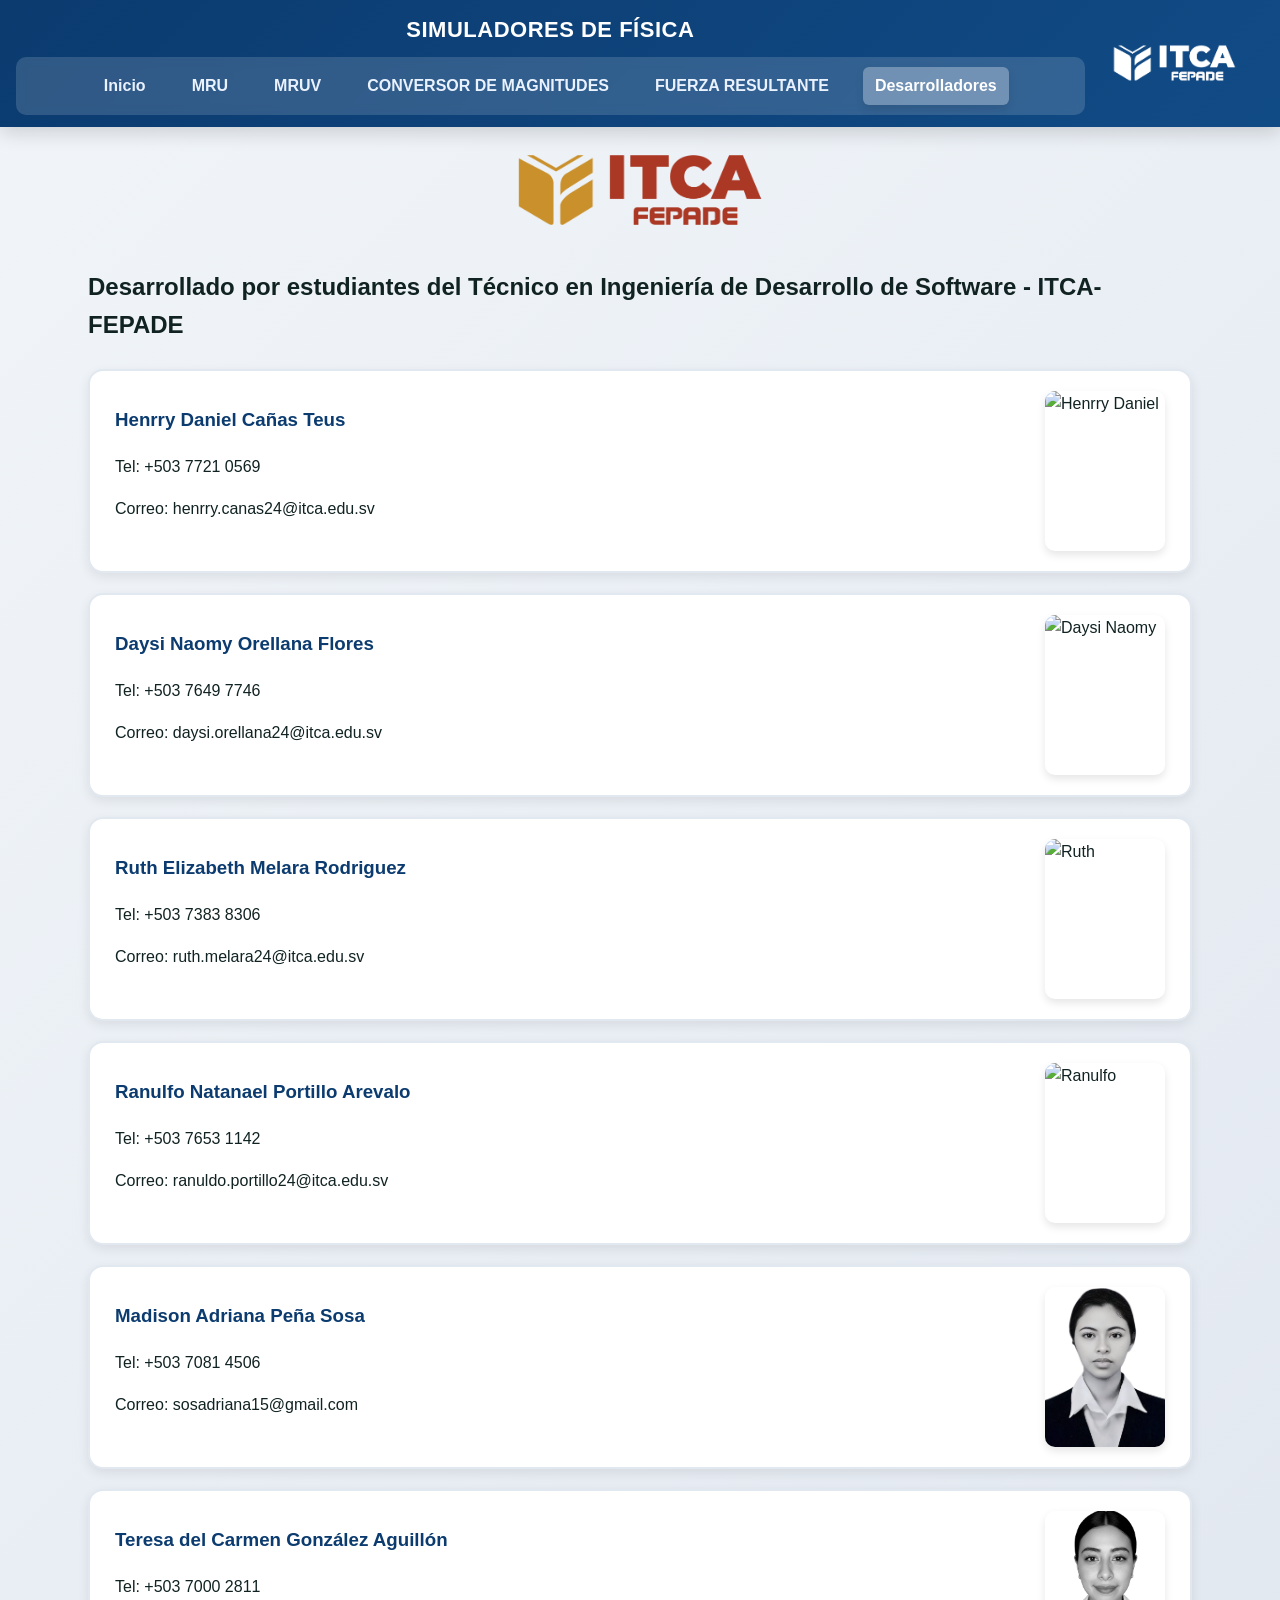
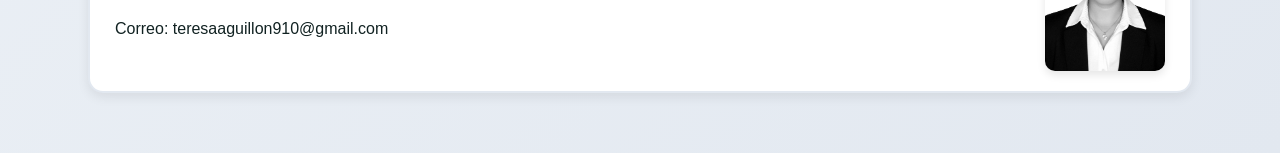
==== desarrolladores.html @ c3fda98b "Version 2" ====
<!DOCTYPE html>
<html lang="es">
<head>
  <meta charset="utf-8" />
  <meta name="viewport" content="width=device-width,initial-scale=1" />
  <title>Desarrolladores</title>
  <link rel="stylesheet" href="css/styles.css">
</head>

<body>
  <header>
    <div class="header-content">
      <div class="title">SIMULADORES DE FÍSICA</div>
      <nav>
        <a href="index.html">Inicio</a>
        <a href="mru.html">MRU</a>
        <a href="mruv.html">MRUV</a>
        <a href="magnitudesfisicas.html">CONVERSOR DE MAGNITUDES</a>
        <a href="fuerzaresultante.html">FUERZA RESULTANTE</a>
        <a class="active" href="desarrolladores.html">Desarrolladores</a>
      </nav>
    </div>
    <img src="img/logoitca.png" alt="logoitca" class="header-logo">
  </header>

  <main>
    <section class="section" style="padding:30px;">
      <div class="dev-logo">
        <img src="img/logoitca.png" alt="logoitca">
      </div>
      <h2>Desarrollado por estudiantes del Técnico en Ingeniería de Desarrollo de Software - ITCA-FEPADE</h2>
      
      <div class="dev-container">
        <div class="dev-card">
          <div class="dev-info">
            <h3>Henrry Daniel Cañas Teus</h3>
            <p>Tel: +503 7721 0569</p>
            <p>Correo: henrry.canas24@itca.edu.sv</p>
          </div>
          <img src="imagenes/ana.jpg" alt="Henrry Daniel">
        </div>

        <div class="dev-card">
          <div class="dev-info">
            <h3>Daysi Naomy Orellana Flores</h3>
            <p>Tel: +503 7649 7746</p>
            <p>Correo: daysi.orellana24@itca.edu.sv</p>
          </div>
          <img src="imagenes/carlos.jpg" alt="Daysi Naomy">
        </div>

        <div class="dev-card">
          <div class="dev-info">
            <h3>Ruth Elizabeth Melara Rodriguez</h3>
            <p>Tel: +503 7383 8306</p>
            <p>Correo: ruth.melara24@itca.edu.sv</p>
          </div>
          <img src="imagenes/sofia.jpg" alt="Ruth">
        </div>

        <div class="dev-card">
          <div class="dev-info">
            <h3>Ranulfo Natanael Portillo Arevalo</h3>
            <p>Tel: +503 7653 1142</p>
            <p>Correo: ranuldo.portillo24@itca.edu.sv</p>
          </div>
          <img src="imagenes/jose.jpg" alt="Ranulfo">
        </div>

        <div class="dev-card">
          <div class="dev-info">
            <h3>Madison Adriana Peña Sosa</h3>
            <p>Tel: +503 7081 4506</p>
            <p>Correo: sosadriana15@gmail.com</p>
          </div>
          <img src="img/madi.png" alt="Madison Adriana Peña Sosa">
        </div>

        <div class="dev-card">
          <div class="dev-info">
            <h3>Teresa del Carmen González Aguillón</h3>
            <p>Tel: +503 7000 2811</p>
            <p>Correo: teresaaguillon910@gmail.com</p>
          </div>
          <img src="img/tere.jpeg" alt="Teresa del Carmen González Aguillón">
        </div>
      </div>
    </section>
  </main>
</body>
</html>
---- css/styles.css ----
:root {
  --track-w: 1000px;
  --track-h: 140px;
  --car-w: 80px;
  --car-h: 60px;
  --margin-px: 60px;
}

/* 🔹 Reglas generales */
* { box-sizing: border-box; }

body {
  font-family: 'Segoe UI', Tahoma, Geneva, Verdana, sans-serif;
  background: linear-gradient(135deg, #f1f5f9, #e2e8f0);
  margin: 0;
  color: #122;
  line-height: 1.6;
}

/* 🔹 Encabezado */
header {
  position: fixed;
  top: 0; left: 0; right: 0;
  background: linear-gradient(135deg, #0b3b6f, #114b86);
  color: #fff;
  padding: 12px 16px;
  z-index: 1000;
  box-shadow: 0 6px 18px rgba(0,0,0,0.15);
  display: flex;
  justify-content: space-between;
  align-items: center;
}

.header-content {
  flex: 1;
}

header .title {
  font-size: 22px;
  font-weight: 700;
  display: block;
  text-align: center;
  letter-spacing: 0.5px;
}

/* Logo del ITCA en el header */
.header-logo {
  height: 40px;
  width: auto;
  filter: brightness(0) invert(1);
  transition: transform 0.3s ease;
}

.header-logo:hover {
  transform: scale(1.05);
}

/* 🔹 Menú centrado */
header nav {
  margin-top: 10px;
  background: rgba(255,255,255,0.15);
  padding: 10px 16px;
  border-radius: 10px;
  display: flex;
  justify-content: center;
  gap: 22px;
  align-items: center;
  backdrop-filter: blur(5px);
}

header nav a {
  color: #eaf2ff;
  text-decoration: none;
  cursor: pointer;
  font-weight: 600;
  transition: all 0.3s ease;
  padding: 6px 12px;
  border-radius: 6px;
}

header nav a:hover {
  background-color: rgba(255,255,255,0.2);
  transform: translateY(-2px);
}

header nav a.active {
  color: #fff;
  background-color: rgba(255,255,255,0.3);
  box-shadow: 0 4px 8px rgba(0,0,0,0.1);
}

/* 🔹 Contenido principal */
main {
  padding: 120px 18px 30px;
  max-width: 1200px;
  margin: 0 auto;
}

/* 🔹 Secciones de tarjetas */
.row {
  display: flex;
  gap: 16px;
  flex-wrap: wrap;
  align-items: flex-start;
}

.card {
  background: #fff;
  border-radius: 12px;
  padding: 18px;
  box-shadow: 0 8px 24px rgba(10,10,20,0.08);
  width: 340px;
  transition: transform 0.3s ease, box-shadow 0.3s ease;
}

.card:hover {
  transform: translateY(-5px);
  box-shadow: 0 12px 28px rgba(10,10,20,0.12);
}

.card h3 {
  margin: 0 0 12px;
  color: #0b3b6f;
  font-size: 18px;
  border-bottom: 2px solid #e2e8f0;
  padding-bottom: 8px;
}

/* 🔹 Formularios y botones */
label {
  font-size: 14px;
  color: #334155;
  display: block;
  margin-top: 8px;
  font-weight: 500;
}

input[type=number] {
  width: 100%;
  padding: 10px;
  border-radius: 8px;
  border: 1px solid #d6dde6;
  margin-top: 6px;
  font-size: 14px;
  transition: border 0.3s ease, box-shadow 0.3s ease;
}

input[type=number]:focus {
  outline: none;
  border-color: #0b63c6;
  box-shadow: 0 0 0 3px rgba(11, 99, 198, 0.1);
}

button {
  width: 100%;
  padding: 12px;
  border-radius: 8px;
  border: none;
  background: linear-gradient(135deg, #0b63c6, #0953a8);
  color: #fff;
  font-weight: 700;
  margin-top: 10px;
  cursor: pointer;
  transition: all 0.3s ease;
  font-size: 15px;
}

button:hover {
  transform: translateY(-2px);
  box-shadow: 0 6px 12px rgba(11, 99, 198, 0.3);
}

button.secondary {
  background: linear-gradient(135deg, #6c7a86, #5a6670);
}

button.secondary:hover {
  background: linear-gradient(135deg, #5a6670, #4a5568);
  box-shadow: 0 6px 12px rgba(108, 122, 134, 0.3);
}

button:disabled {
  background: #cbd5e1;
  cursor: not-allowed;
  transform: none;
  box-shadow: none;
}

/* 🔹 Pista y carro */
.track-wrap {
  flex: 1;
  min-width: 400px;
}

.track {
  width: var(--track-w);
  max-width: 100%;
  height: var(--track-h);
  background: linear-gradient(#d9e0e6, #c7d0da);
  border: 3px solid #243447;
  border-radius: 12px;
  position: relative;
  margin: 12px auto;
  overflow: visible;
  box-shadow: 0 4px 12px rgba(0,0,0,0.1);
}

.car {
  position: absolute;
  top: calc((var(--track-h) - var(--car-h)) / 2);
  width: var(--car-w);
  height: var(--car-h);
  transition: left 0.05s linear;
  z-index: 10;
}

/* 🔹 Nuevo diseño del carrito mejorado */
.car .body {
  width: 100%;
  height: 100%;
  background: linear-gradient(135deg, #e84c3d, #c0392b);
  border-radius: 12px 20px 8px 12px;
  box-shadow: 
    inset 0 6px 12px rgba(0,0,0,0.15),
    0 4px 8px rgba(0,0,0,0.2),
    0 8px 16px rgba(0,0,0,0.1);
  position: relative;
  overflow: hidden;
}

.car .body::before {
  content: '';
  position: absolute;
  top: 0;
  left: 0;
  right: 0;
  height: 40%;
  background: linear-gradient(to bottom, rgba(255,255,255,0.3), rgba(255,255,255,0.1));
  border-radius: 12px 20px 0 0;
}

.car .win {
  position: absolute;
  left: 12px;
  top: 10px;
  width: 40px;
  height: 24px;
  background: linear-gradient(135deg, #9ad0f7, #5fa8e8);
  border-radius: 4px;
  box-shadow: 0 2px 4px rgba(0,0,0,0.2);
  border: 1px solid rgba(255,255,255,0.3);
}

.car .win::after {
  content: '';
  position: absolute;
  top: 4px;
  left: 4px;
  right: 4px;
  bottom: 4px;
  background: rgba(255,255,255,0.2);
  border-radius: 2px;
}

.car .wheel {
  position: absolute;
  width: 18px;
  height: 18px;
  background: radial-gradient(circle at 30% 30%, #333, #000);
  border-radius: 50%;
  bottom: -9px;
  box-shadow: 0 2px 6px rgba(0,0,0,0.5);
  z-index: 5;
}

.car .wheel::after {
  content: '';
  position: absolute;
  top: 50%;
  left: 50%;
  transform: translate(-50%, -50%);
  width: 8px;
  height: 8px;
  background: #444;
  border-radius: 50%;
  box-shadow: 0 0 4px rgba(255,255,255,0.2);
}

.car .wheel.front { right: 8px; }
.car .wheel.back { left: 8px; }

.car .light {
  position: absolute;
  width: 6px;
  height: 10px;
  background: #ffeb3b;
  border-radius: 2px;
  top: 20px;
  right: -3px;
  box-shadow: 0 0 8px #ffeb3b;
}

/* 🔹 Marcas de pista */
.marks {
  position: absolute;
  left: 0; right: 0; bottom: 0;
  height: 36px;
  pointer-events: none;
}

.mark {
  position: absolute;
  height: 12px;
  width: 2px;
  background: #111;
  bottom: 18px;
}

.markLabel {
  position: absolute;
  bottom: 0;
  font-size: 12px;
  transform: translateX(-50%);
  font-weight: 500;
}

/* 🔹 Resultados */
.results p {
  margin: 8px 0;
  font-size: 14px;
  padding: 4px 0;
  border-bottom: 1px dashed #e2e8f0;
}

.results p:last-child {
  border-bottom: none;
}

#chartWrap, #chartWrap2 {
  background: #fff;
  padding: 16px;
  border-radius: 12px;
  box-shadow: 0 8px 24px rgba(10,10,20,0.06);
  margin-top: 20px;
}

.note {
  font-size: 13px;
  color: #64748b;
  margin-top: 8px;
  font-style: italic;
}

/* 🔹 Sección de Inicio Mejorada */
.welcome-container {
  display: flex;
  flex-direction: column;
  gap: 24px;
  margin-top: 20px;
}

.welcome-header {
  text-align: center;
  padding: 30px 20px;
  background: linear-gradient(135deg, #0b3b6f, #114b86);
  color: white;
  border-radius: 16px;
  box-shadow: 0 12px 30px rgba(10,10,20,0.15);
  position: relative;
  overflow: hidden;
}

.welcome-header::before {
  content: '';
  position: absolute;
  top: 0;
  left: 0;
  right: 0;
  bottom: 0;
  background: url('data:image/svg+xml,<svg xmlns="http://www.w3.org/2000/svg" viewBox="0 0 100 100" fill="rgba(255,255,255,0.05)"><polygon points="50,0 100,50 50,100 0,50"/></svg>');
  background-size: 80px;
}

.welcome-header h1 {
  margin: 0 0 12px;
  font-size: 2.5rem;
  font-weight: 800;
  position: relative;
}

.welcome-header p {
  margin: 0;
  font-size: 1.2rem;
  opacity: 0.9;
  position: relative;
  max-width: 700px;
  margin: 0 auto;
}

.features-grid {
  display: grid;
  grid-template-columns: repeat(auto-fit, minmax(300px, 1fr));
  gap: 24px;
  margin-top: 20px;
}

.feature-card {
  background: white;
  border-radius: 12px;
  padding: 24px;
  box-shadow: 0 8px 24px rgba(10,10,20,0.06);
  transition: transform 0.3s ease, box-shadow 0.3s ease;
  border-left: 4px solid #0b63c6;
}

.feature-card:hover {
  transform: translateY(-8px);
  box-shadow: 0 16px 32px rgba(10,10,20,0.1);
}

.feature-card h3 {
  color: #0b3b6f;
  margin-top: 0;
  display: flex;
  align-items: center;
  gap: 12px;
  font-size: 1.3rem;
}

.feature-card h3 .icon {
  font-size: 1.8rem;
  width: 40px;
  height: 40px;
  display: flex;
  align-items: center;
  justify-content: center;
  background: #e2e8f0;
  border-radius: 50%;
}

.feature-card p {
  color: #555;
  line-height: 1.6;
  margin-bottom: 0;
}

.instructions {
  background: white;
  border-radius: 12px;
  padding: 24px;
  box-shadow: 0 8px 24px rgba(10,10,20,0.06);
  margin-top: 24px;
}

.instructions h2 {
  color: #0b3b6f;
  margin-top: 0;
  text-align: center;
  font-size: 1.8rem;
}

.steps {
  display: flex;
  flex-wrap: wrap;
  justify-content: space-around;
  gap: 20px;
  margin-top: 24px;
}

.step {
  flex: 1;
  min-width: 200px;
  text-align: center;
  padding: 20px;
  background: #f8fafc;
  border-radius: 10px;
  transition: transform 0.3s ease;
}

.step:hover {
  transform: translateY(-5px);
  background: #f1f5f9;
}

.step-number {
  display: inline-flex;
  align-items: center;
  justify-content: center;
  width: 50px;
  height: 50px;
  background: linear-gradient(135deg, #0b63c6, #0953a8);
  color: white;
  border-radius: 50%;
  font-weight: bold;
  margin-bottom: 12px;
  font-size: 1.2rem;
  box-shadow: 0 4px 8px rgba(11, 99, 198, 0.3);
}

.step p {
  margin: 0;
  color: #334155;
  font-weight: 500;
}

/* 🔹 Responsividad */
@media (max-width: 980px) {
  .card { width: 100%; }
  .track { height: calc(var(--track-h) * 0.8); }
  :root { --track-w: 92vw; }
  
  .features-grid {
    grid-template-columns: 1fr;
  }
  
  .welcome-header h1 {
    font-size: 2rem;
  }
  
  .welcome-header p {
    font-size: 1rem;
  }
  
  .header-logo {
    height: 30px;
  }
}

@media (max-width: 768px) {
  header {
    flex-direction: column;
    gap: 10px;
  }
  
  .header-logo {
    order: -1;
    margin-bottom: 5px;
  }
}

/* 🔹 Página de desarrolladores */
.dev-container {
  display: flex;
  flex-direction: column;
  gap: 20px;
  margin-top: 25px;
}

.dev-card {
  display: flex;
  justify-content: space-between;
  align-items: center;
  border: 2px solid #e2e8f0;
  border-radius: 15px;
  padding: 20px 25px;
  background-color: white;
  box-shadow: 0 4px 12px rgba(0,0,0,0.08);
  transition: transform 0.3s ease, box-shadow 0.3s ease;
}

.dev-card:hover {
  transform: translateY(-5px);
  box-shadow: 0 8px 20px rgba(0,0,0,0.12);
}

.dev-info {
  flex: 1;
  text-align: left;
}

.dev-info h3 {
  margin-top: 0;
  color: #0b3b6f;
}

.dev-card img {
  width: 120px;
  height: 160px;
  border-radius: 10px;
  object-fit: cover;
  margin-left: 20px;
  box-shadow: 0 4px 8px rgba(0,0,0,0.1);
}

/* Logo en sección desarrolladores */
.dev-logo {
  text-align: center;
  margin-bottom: 30px;
}

.dev-logo img {
  height: 80px;
  width: auto;
}
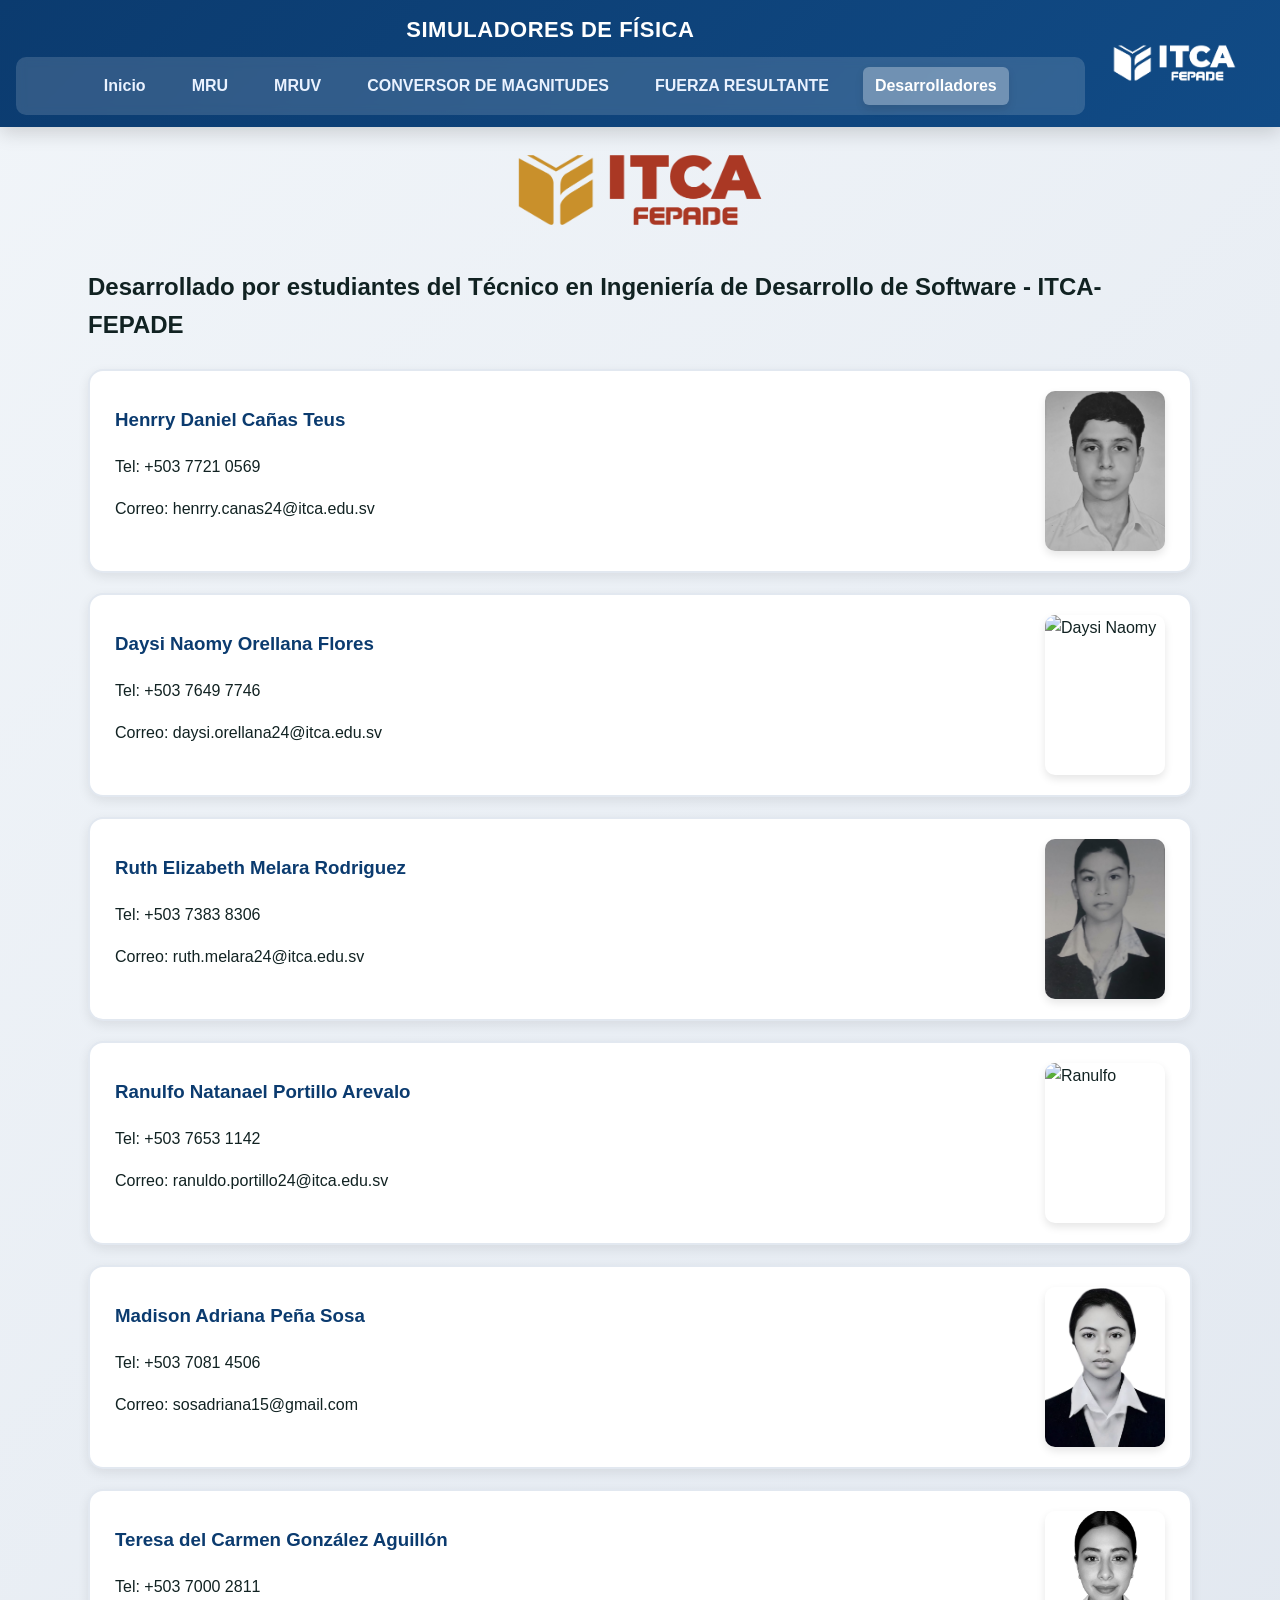
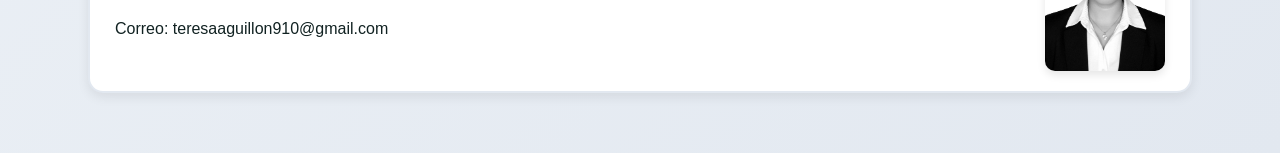
==== commit 70f95486: "version 4" ====
--- a/desarrolladores.html
+++ b/desarrolladores.html
@@ -37,7 +37,7 @@
             <p>Tel: +503 7721 0569</p>
             <p>Correo: henrry.canas24@itca.edu.sv</p>
           </div>
-          <img src="imagenes/ana.jpg" alt="Henrry Daniel">
+          <img src="img/teus.jpg" alt="Henrry Daniel">
         </div>
 
         <div class="dev-card">
@@ -46,7 +46,7 @@
             <p>Tel: +503 7649 7746</p>
             <p>Correo: daysi.orellana24@itca.edu.sv</p>
           </div>
-          <img src="imagenes/carlos.jpg" alt="Daysi Naomy">
+          <img src="imG/daysi.jpg" alt="Daysi Naomy">
         </div>
 
         <div class="dev-card">
@@ -55,7 +55,7 @@
             <p>Tel: +503 7383 8306</p>
             <p>Correo: ruth.melara24@itca.edu.sv</p>
           </div>
-          <img src="imagenes/sofia.jpg" alt="Ruth">
+          <img src="img/ruth.jpg" alt="Ruth">
         </div>
 
         <div class="dev-card">
